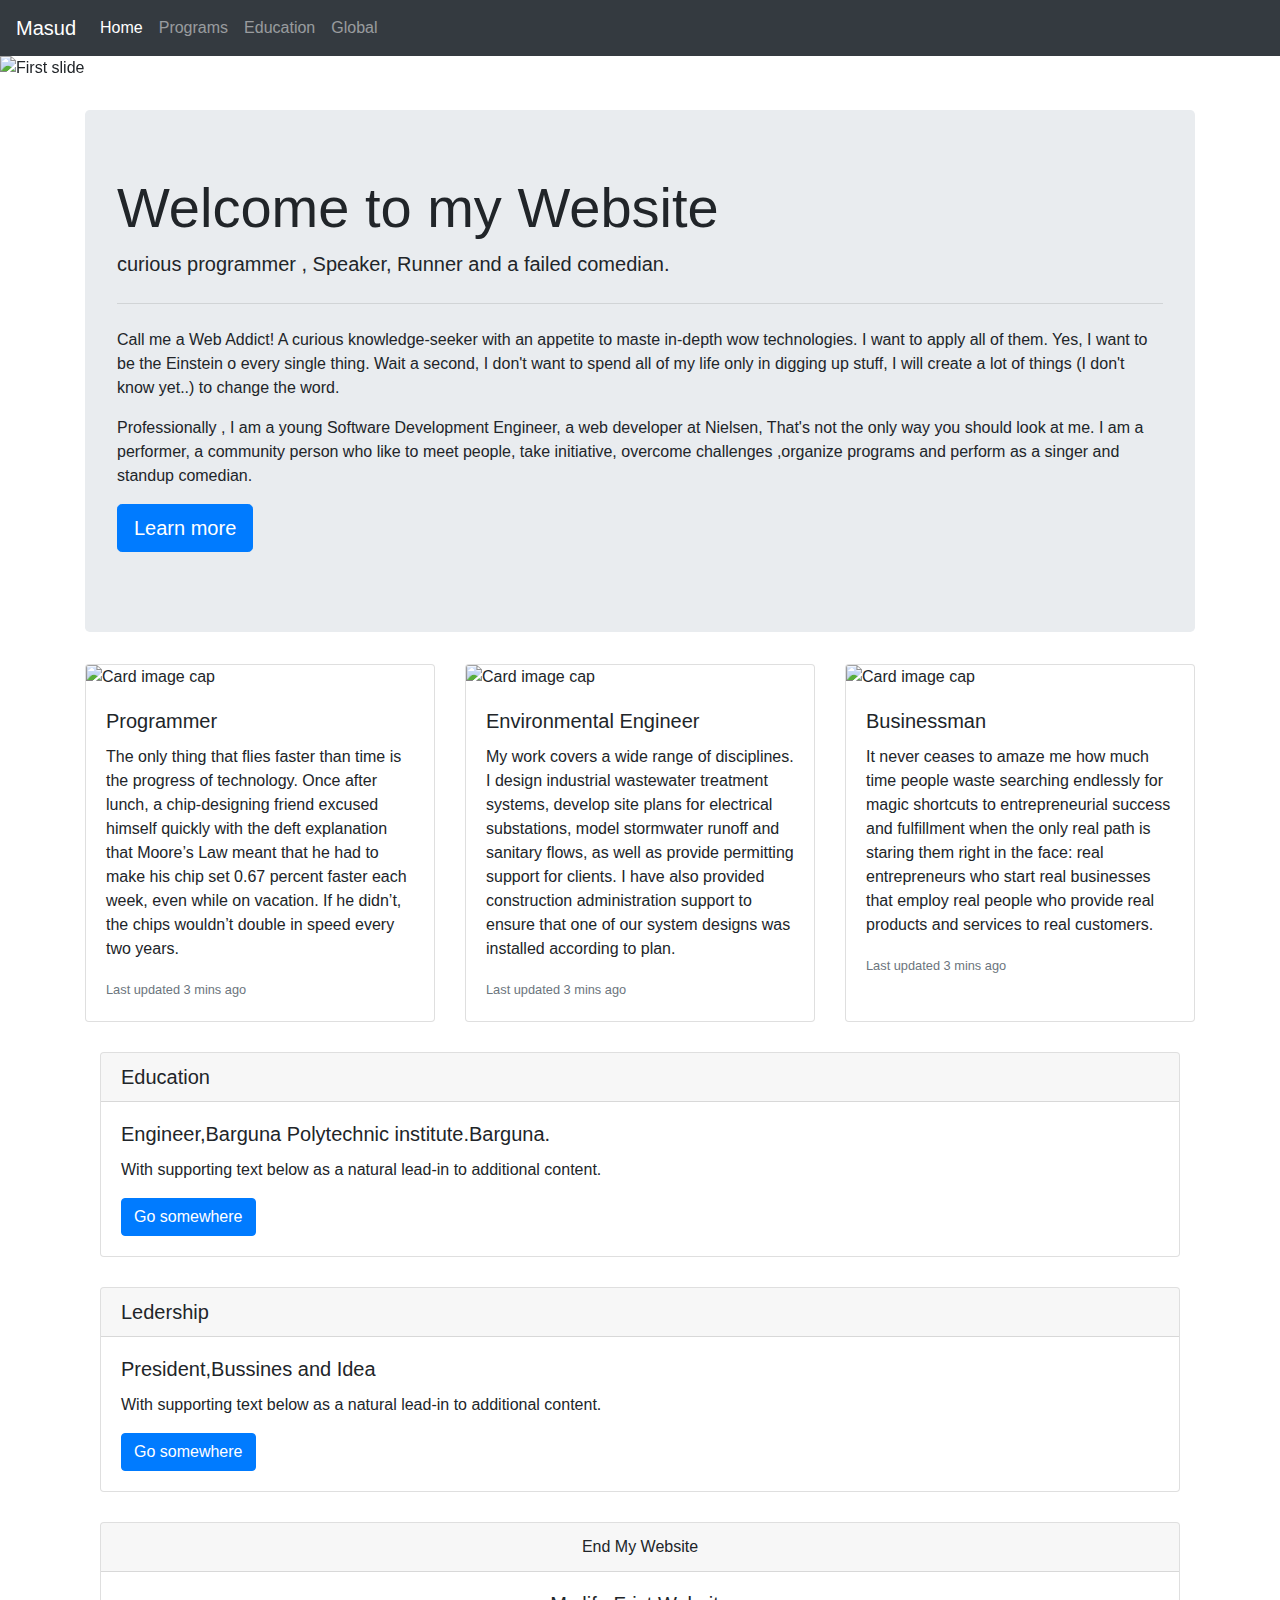
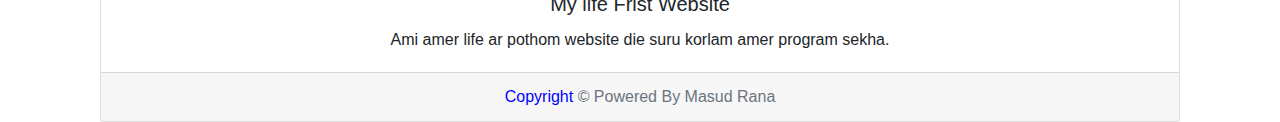
==== index.html @ ed03f157 "Update index.html" ====
<!doctype html>
<html lang="en">
  <head>
    <!-- Required meta tags -->
    <meta charset="utf-8">
    <meta name="viewport" content="width=device-width, initial-scale=1, shrink-to-fit=no">

    <!-- Bootstrap CSS -->
    <link rel="stylesheet" href="https://maxcdn.bootstrapcdn.com/bootstrap/4.0.0/css/bootstrap.min.css" integrity="sha384-Gn5384xqQ1aoWXA+058RXPxPg6fy4IWvTNh0E263XmFcJlSAwiGgFAW/dAiS6JXm" crossorigin="anonymous">

    <title>Masud Rana Profile</title>
	<style>
	.container{
	margin-top:30px;
	}
	</style>
  </head>
  <body>
  <nav class="navbar navbar-expand-lg navbar-dark bg-dark sticky-top">
  <a class="navbar-brand" href="#carouselExampleIndicators">Masud</a>
  <button class="navbar-toggler" type="button" data-toggle="collapse" data-target="#navbarNav" aria-controls="navbarNav" aria-expanded="false" aria-label="Toggle navigation">
    <span class="navbar-toggler-icon"></span>
  </button>
  <div class="collapse navbar-collapse" id="navbarNav">
    <ul class="navbar-nav">
      <li class="nav-item active">
        <a class="nav-link" href="#">Home<span class="sr-only">(current)</span></a>
      </li>
      <li class="nav-item">
        <a class="nav-link" href="#programs">Programs</a>
      </li>
      <li class="nav-item">
        <a class="nav-link" href="#education">Education</a>
      </li>
	  <li class="nav-item">
        <a class="nav-link" href="tempalate/index.html" target="_blank">Global</a>
      </li>
      </ul>
  </div>
</nav>
<div id="carouselExampleIndicators" class="carousel slide" data-ride="carousel">
  <ol class="carousel-indicators">
    <li data-target="#carouselExampleIndicators" data-slide-to="0" class="active"></li>
    <li data-target="#carouselExampleIndicators" data-slide-to="1"></li>
    <li data-target="#carouselExampleIndicators" data-slide-to="2"></li>
  </ol>
  <div class="carousel-inner">
    <div class="carousel-item active">
      <img class="d-block w-100" src="ma.jpg" alt="First slide">
    </div>
    <div class="carousel-item">
      <img class="d-block w-100" src="ma1.jpg" alt="Second slide">
    </div>
    <div class="carousel-item">
      <img class="d-block w-100" src="ma2.jpg" alt="Third slide">
    </div>
  </div>
  <a class="carousel-control-prev" href="#carouselExampleIndicators" role="button" data-slide="prev">
    <span class="carousel-control-prev-icon" aria-hidden="true"></span>
    <span class="sr-only">Previous</span>
  </a>
  <a class="carousel-control-next" href="#carouselExampleIndicators" role="button" data-slide="next">
    <span class="carousel-control-next-icon" aria-hidden="true"></span>
    <span class="sr-only">Next</span>
  </a>
</div>
<div class="container">
  <div class="jumbotron">
  <h1 class="display-4">Welcome to my Website</h1>
  <p class="lead">curious programmer , Speaker, Runner and a failed comedian.</p>
  <hr class="my-4">
  <p>Call me a Web Addict! A curious knowledge-seeker with an appetite to maste in-depth wow technologies. I want to apply all of them. Yes, I want to be the Einstein o every single thing. Wait a second, I don't want to spend all of my life only in digging up stuff, I will create a lot of things (I don't know yet..) to change the word.</p>
  <p>Professionally , I am a young Software Development Engineer, a web developer at Nielsen, That's not the only way you should look at me. I am a performer, a community person who like to meet people, take initiative, overcome challenges ,organize programs and perform as a singer and standup comedian. </p>
  <p class="lead">
    <a class="btn btn-primary btn-lg" href="https://www.facebook.com/profile.php?id=100009612967957" role="button">Learn more</a>
  </p>
</div>
</div>
<div id="programs"class="container">
<div class="card-deck">
  <div class="card">
    <img class="card-img-top" src="ma5.jpg" alt="Card image cap">
    <div class="card-body">
      <h5 class="card-title">Programmer</h5>
      <p class="card-text">The only thing that flies faster than time is the progress of technology. Once after lunch, a chip-designing friend excused himself quickly with the deft explanation that Moore’s Law meant that he had to make his chip set 0.67 percent faster each week, even while on vacation. If he didn’t, the chips wouldn’t double in speed every two years.</p>
      <p class="card-text"><small class="text-muted">Last updated 3 mins ago</small></p>
    </div>
  </div>
  <div class="card">
    <img class="card-img-top" src="ma4.jpg" alt="Card image cap">
    <div class="card-body">
      <h5 class="card-title">Environmental Engineer</h5>
      <p class="card-text">My work covers a wide range of disciplines. I design industrial wastewater treatment systems, develop site plans for electrical substations, model stormwater runoff and sanitary flows, as well as provide permitting support for clients. I have also provided construction administration support to ensure that one of our system designs was installed according to plan.</p>
      <p class="card-text"><small class="text-muted">Last updated 3 mins ago</small></p>
    </div>
  </div>
  <div class="card">
    <img class="card-img-top" src="ma3.jpg" alt="Card image cap">
    <div class="card-body">
      <h5 class="card-title">Businessman</h5>
      <p class="card-text">It never ceases to amaze me how much time people waste searching endlessly for magic shortcuts to entrepreneurial success and fulfillment when the only real path is staring them right in the face: real entrepreneurs who start real businesses that employ real people who provide real products and services to real customers.</p>
      <p class="card-text"><small class="text-muted">Last updated 3 mins ago</small></p>
    </div>
  </div>
</div>
<div id="education" class="container">
  <div class="card">
  <h5 class="card-header">Education</h5>
  <div class="card-body">
    <h5 class="card-title">Engineer,Barguna Polytechnic institute.Barguna.</h5>
    <p class="card-text">With supporting text below as a natural lead-in to additional content.</p>
    <a href="#" class="btn btn-primary">Go somewhere</a>
  </div>
</div>
</div>
<div class="container">
  <div class="card">
  <h5 class="card-header">Ledership</h5>
  <div class="card-body">
    <h5 class="card-title">President,Bussines and Idea</h5>
    <p class="card-text">With supporting text below as a natural lead-in to additional content.</p>
    <a href="#" class="btn btn-primary">Go somewhere</a>
  </div>
</div>
</div>
	<div class="container">
  <div class="card text-center">
  <div class="card-header">
    End My Website
  </div>
  <div class="card-body">
    <h5 class="card-title">My life Frist Website</h5>
    <p class="card-text">Ami amer life ar pothom website die suru korlam amer program sekha.</p>
  </div>
  <div class="card-footer text-muted">
  <font color="blue">Copyright</font> &copy; Powered By Masud Rana
  </div>
</div>
</div>

    <!-- Optional JavaScript -->
    <!-- jQuery first, then Popper.js, then Bootstrap JS -->
    <script src="https://code.jquery.com/jquery-3.2.1.slim.min.js" integrity="sha384-KJ3o2DKtIkvYIK3UENzmM7KCkRr/rE9/Qpg6aAZGJwFDMVNA/GpGFF93hXpG5KkN" crossorigin="anonymous"></script>
    <script src="https://cdnjs.cloudflare.com/ajax/libs/popper.js/1.12.9/umd/popper.min.js" integrity="sha384-ApNbgh9B+Y1QKtv3Rn7W3mgPxhU9K/ScQsAP7hUibX39j7fakFPskvXusvfa0b4Q" crossorigin="anonymous"></script>
    <script src="https://maxcdn.bootstrapcdn.com/bootstrap/4.0.0/js/bootstrap.min.js" integrity="sha384-JZR6Spejh4U02d8jOt6vLEHfe/JQGiRRSQQxSfFWpi1MquVdAyjUar5+76PVCmYl" crossorigin="anonymous"></script>
  </body>
 
</html>
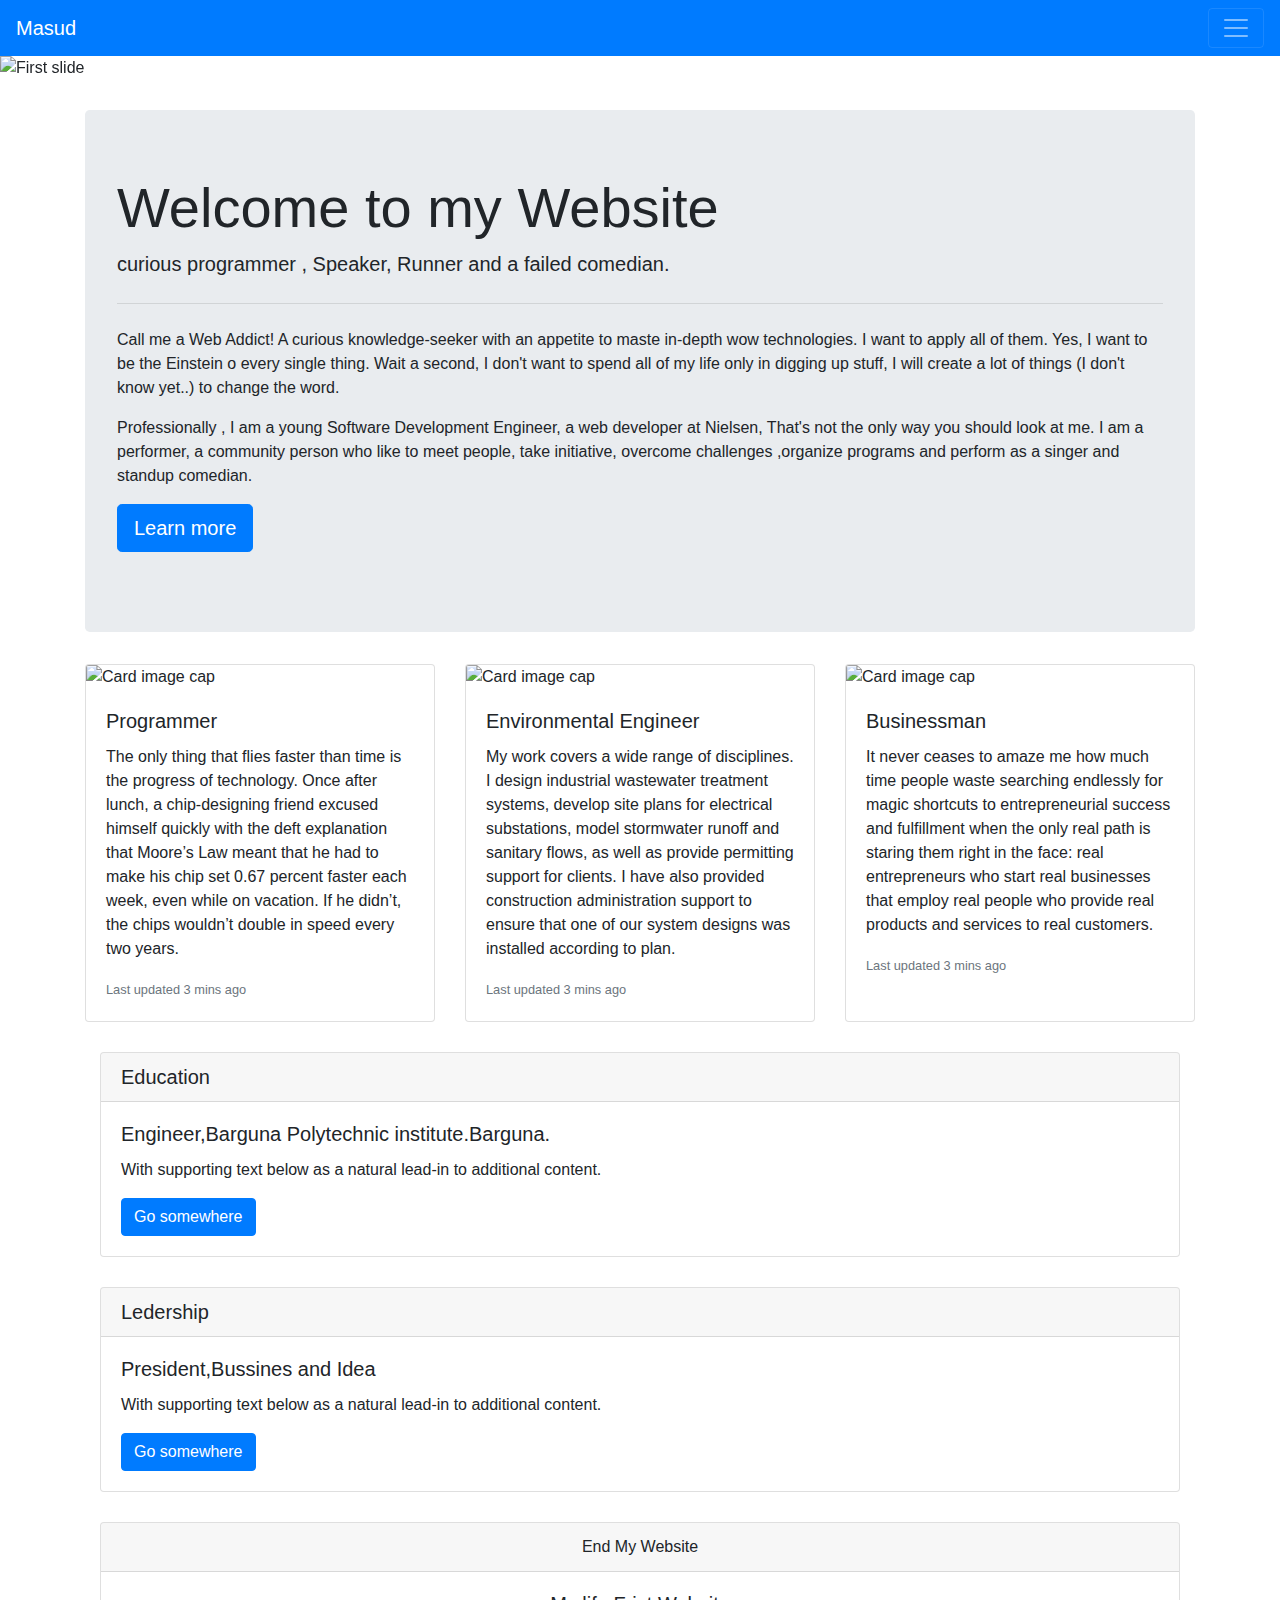
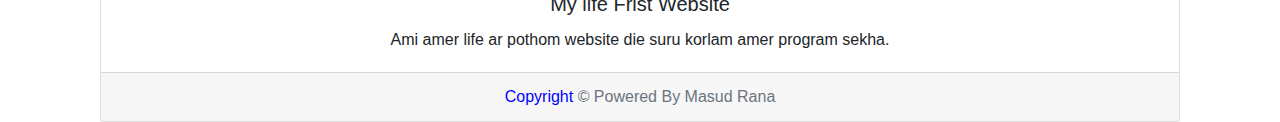
==== commit dd80a2bb: "Update index.html" ====
--- a/index.html
+++ b/index.html
@@ -16,26 +16,42 @@
 	</style>
   </head>
   <body>
-  <nav class="navbar navbar-expand-lg navbar-dark bg-dark sticky-top">
-  <a class="navbar-brand" href="#carouselExampleIndicators">Masud</a>
-  <button class="navbar-toggler" type="button" data-toggle="collapse" data-target="#navbarNav" aria-controls="navbarNav" aria-expanded="false" aria-label="Toggle navigation">
+    <nav class="navbar navbar-dark bg-primary sticky-top">
+  <a class="navbar-brand" href="#">Masud</a>
+  <button class="navbar-toggler" type="button" data-toggle="collapse" data-target="#navbarSupportedContent" aria-controls="navbarSupportedContent" aria-expanded="false" aria-label="Toggle navigation">
     <span class="navbar-toggler-icon"></span>
   </button>
-  <div class="collapse navbar-collapse" id="navbarNav">
-    <ul class="navbar-nav">
+
+  <div class="collapse navbar-collapse" id="navbarSupportedContent">
+    <ul class="navbar-nav mr-auto">
       <li class="nav-item active">
         <a class="nav-link" href="#">Home<span class="sr-only">(current)</span></a>
       </li>
       <li class="nav-item">
-        <a class="nav-link" href="#programs">Programs</a>
+        <a class="nav-link" href="#">Profile</a>
+      </li>
+      <li class="nav-item dropdown">
+        <a class="nav-link dropdown-toggle" href="#" id="navbarDropdown" role="button" data-toggle="dropdown" aria-haspopup="true" aria-expanded="false">
+          About
+        </a>
+        <div class="dropdown-menu" aria-labelledby="navbarDropdown">
+          <a class="dropdown-item" href="#">Masud</a>
+          <a class="dropdown-item" href="#">Notification</a>
+          <div class="dropdown-divider"></div>
+          <a class="dropdown-item" href="#">Comment</a>
+        </div>
       </li>
       <li class="nav-item">
-        <a class="nav-link" href="#education">Education</a>
+        <a class="nav-link disabled" href="#">Page</a>
       </li>
-	  <li class="nav-item">
-        <a class="nav-link" href="tempalate/index.html" target="_blank">Global</a>
+	   <li class="nav-item">
+        <a class="nav-link disabled" href="#">Contact</a>
       </li>
-      </ul>
+    </ul>
+    <form class="form-inline my-2 my-lg-0">
+      <input class="form-control mr-sm-2" type="search" placeholder="Search" aria-label="Search">
+      <button class="btn btn-outline-success my-2 my-sm-0" type="submit">Search</button>
+    </form>
   </div>
 </nav>
 <div id="carouselExampleIndicators" class="carousel slide" data-ride="carousel">
@@ -76,7 +92,7 @@
   </p>
 </div>
 </div>
-<div id="programs"class="container">
+<div class="container">
 <div class="card-deck">
   <div class="card">
     <img class="card-img-top" src="ma5.jpg" alt="Card image cap">
@@ -103,7 +119,7 @@
     </div>
   </div>
 </div>
-<div id="education" class="container">
+<div class="container">
   <div class="card">
   <h5 class="card-header">Education</h5>
   <div class="card-body">
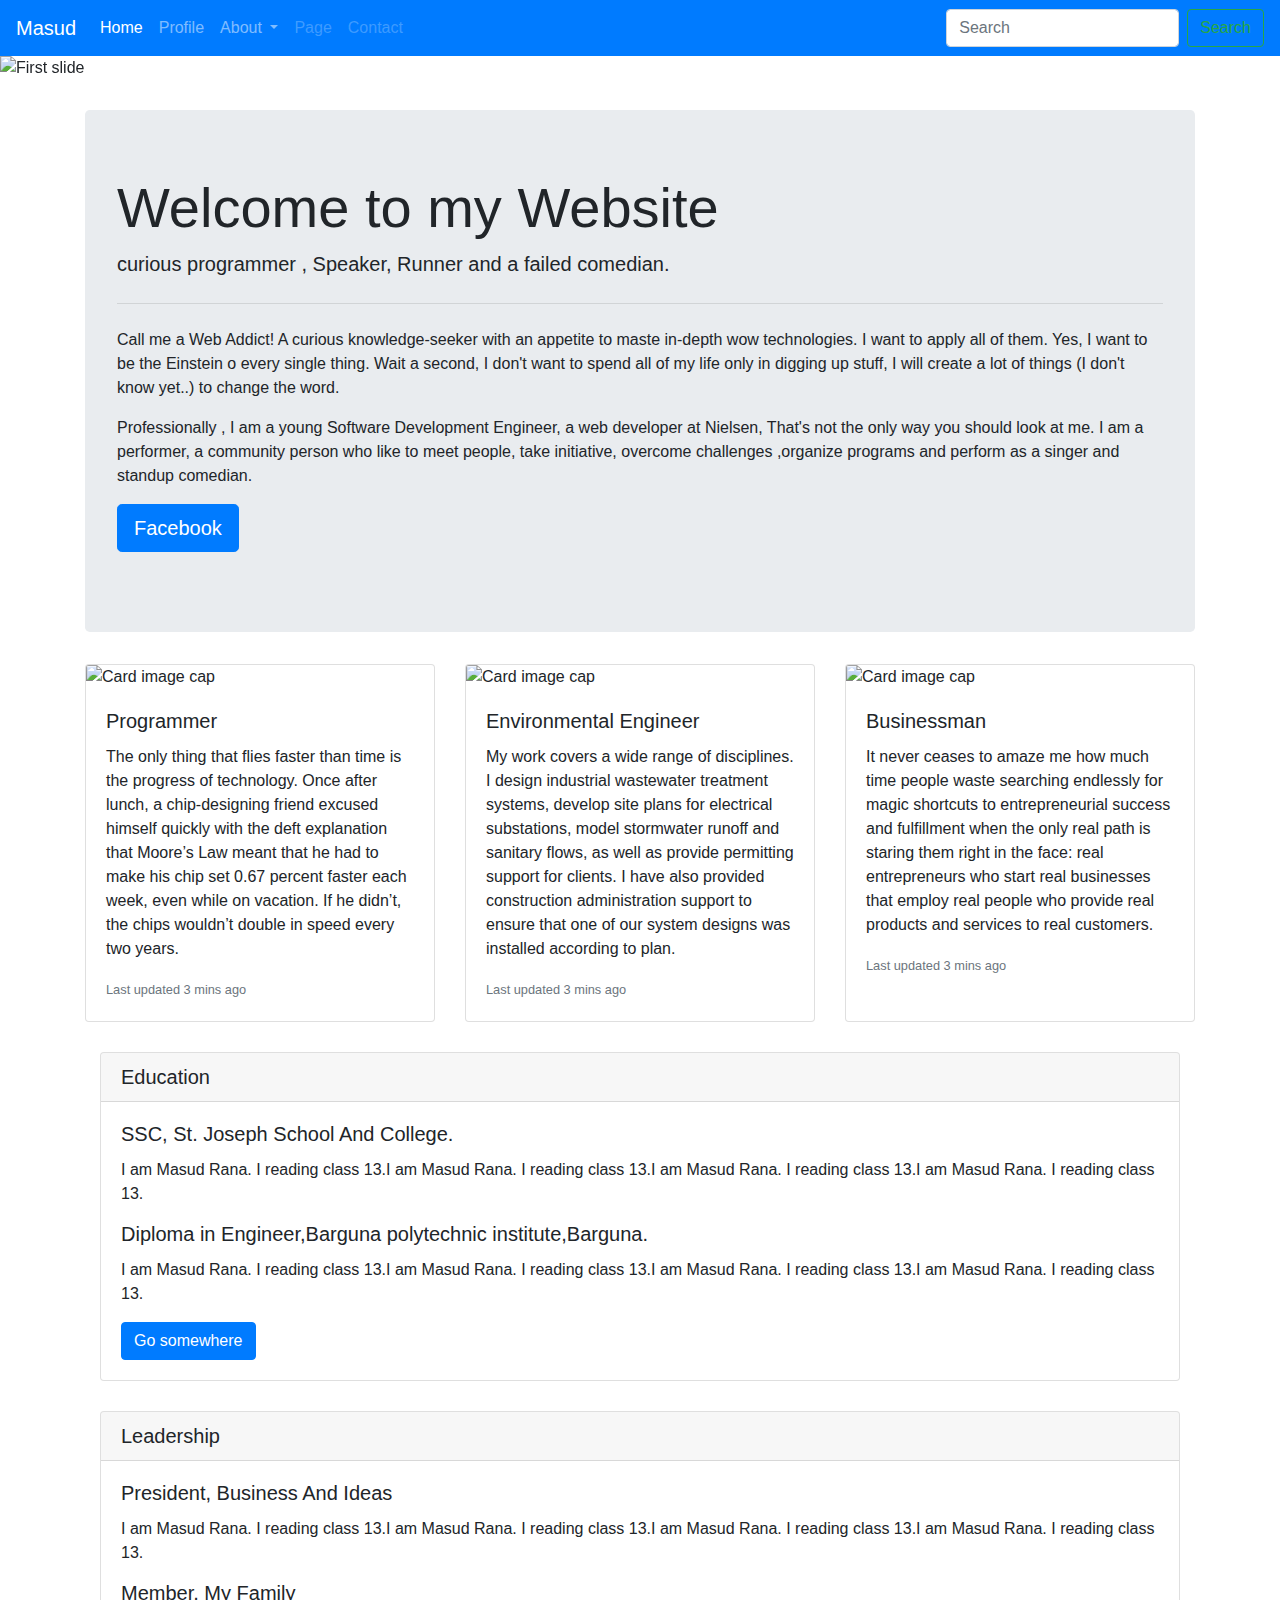
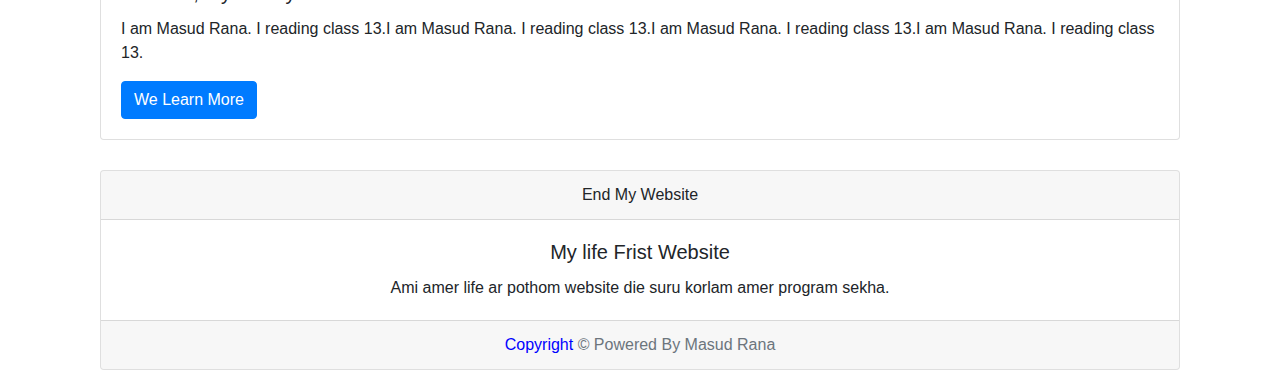
==== commit 34fb04bd: "Update index.html" ====
--- a/index.html
+++ b/index.html
@@ -16,7 +16,7 @@
 	</style>
   </head>
   <body>
-    <nav class="navbar navbar-dark bg-primary sticky-top">
+    <nav class="navbar navbar-expand-lg navbar-dark bg-primary sticky-top">
   <a class="navbar-brand" href="#">Masud</a>
   <button class="navbar-toggler" type="button" data-toggle="collapse" data-target="#navbarSupportedContent" aria-controls="navbarSupportedContent" aria-expanded="false" aria-label="Toggle navigation">
     <span class="navbar-toggler-icon"></span>
@@ -88,7 +88,7 @@
   <p>Call me a Web Addict! A curious knowledge-seeker with an appetite to maste in-depth wow technologies. I want to apply all of them. Yes, I want to be the Einstein o every single thing. Wait a second, I don't want to spend all of my life only in digging up stuff, I will create a lot of things (I don't know yet..) to change the word.</p>
   <p>Professionally , I am a young Software Development Engineer, a web developer at Nielsen, That's not the only way you should look at me. I am a performer, a community person who like to meet people, take initiative, overcome challenges ,organize programs and perform as a singer and standup comedian. </p>
   <p class="lead">
-    <a class="btn btn-primary btn-lg" href="https://www.facebook.com/profile.php?id=100009612967957" role="button">Learn more</a>
+    <a class="btn btn-primary btn-lg" href="https://www.facebook.com/profile.php?id=100009612967957" role="button">Facebook</a>
   </p>
 </div>
 </div>
@@ -123,19 +123,23 @@
   <div class="card">
   <h5 class="card-header">Education</h5>
   <div class="card-body">
-    <h5 class="card-title">Engineer,Barguna Polytechnic institute.Barguna.</h5>
-    <p class="card-text">With supporting text below as a natural lead-in to additional content.</p>
+    <h5 class="card-title">SSC, St. Joseph School And College.</h5>
+    <p class="card-text">I am Masud Rana. I reading class 13.I am Masud Rana. I reading class 13.I am Masud Rana. I reading class 13.I am Masud Rana. I reading class 13.</p>
+	<h5 class="card-title">Diploma in Engineer,Barguna polytechnic institute,Barguna.</h5>
+    <p class="card-text">I am Masud Rana. I reading class 13.I am Masud Rana. I reading class 13.I am Masud Rana. I reading class 13.I am Masud Rana. I reading class 13.</p>
     <a href="#" class="btn btn-primary">Go somewhere</a>
   </div>
 </div>
 </div>
 <div class="container">
   <div class="card">
-  <h5 class="card-header">Ledership</h5>
+  <h5 class="card-header">Leadership</h5>
   <div class="card-body">
-    <h5 class="card-title">President,Bussines and Idea</h5>
-    <p class="card-text">With supporting text below as a natural lead-in to additional content.</p>
-    <a href="#" class="btn btn-primary">Go somewhere</a>
+    <h5 class="card-title">President, Business And Ideas</h5>
+    <p class="card-text">I am Masud Rana. I reading class 13.I am Masud Rana. I reading class 13.I am Masud Rana. I reading class 13.I am Masud Rana. I reading class 13.</p>
+	<h5 class="card-title">Member, My Family</h5>
+    <p class="card-text">I am Masud Rana. I reading class 13.I am Masud Rana. I reading class 13.I am Masud Rana. I reading class 13.I am Masud Rana. I reading class 13.</p>
+    <a href="https://www.rrfonline.com/" class="btn btn-primary">We Learn More</a>
   </div>
 </div>
 </div>
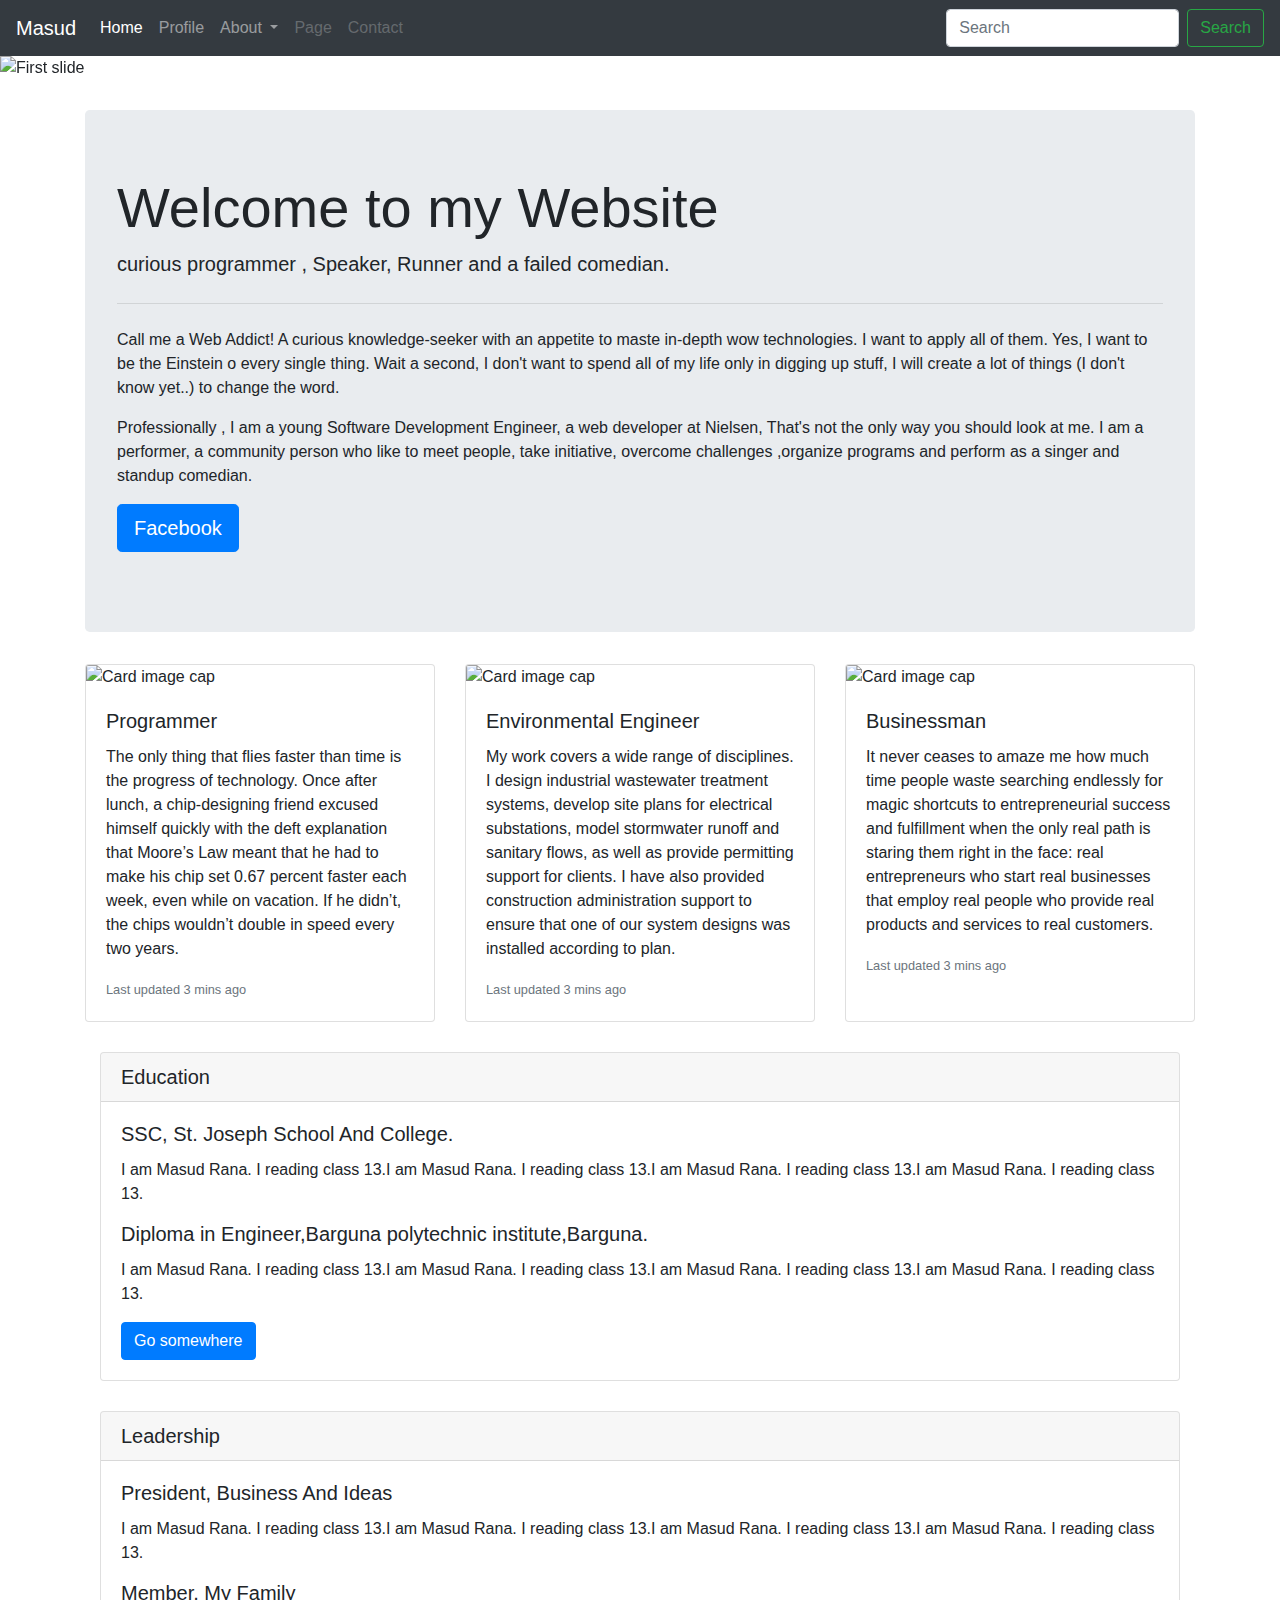
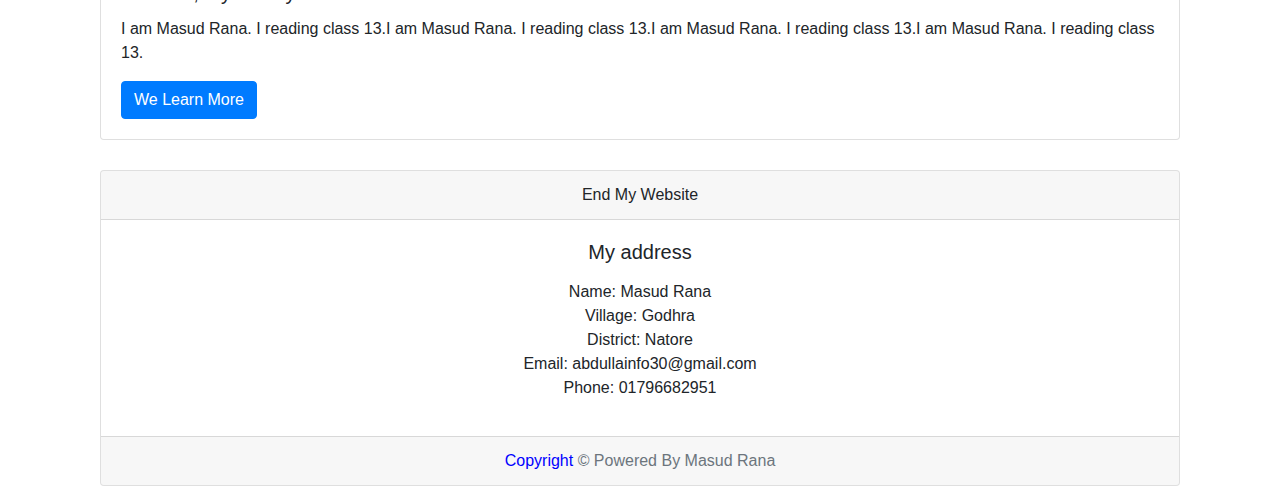
==== commit 82ba7305: "Update index.html" ====
--- a/index.html
+++ b/index.html
@@ -16,7 +16,7 @@
 	</style>
   </head>
   <body>
-    <nav class="navbar navbar-expand-lg navbar-dark bg-primary sticky-top">
+    <nav class="navbar navbar-expand-lg navbar-dark bg-dark sticky-top">
   <a class="navbar-brand" href="#">Masud</a>
   <button class="navbar-toggler" type="button" data-toggle="collapse" data-target="#navbarSupportedContent" aria-controls="navbarSupportedContent" aria-expanded="false" aria-label="Toggle navigation">
     <span class="navbar-toggler-icon"></span>
@@ -28,21 +28,21 @@
         <a class="nav-link" href="#">Home<span class="sr-only">(current)</span></a>
       </li>
       <li class="nav-item">
-        <a class="nav-link" href="#">Profile</a>
+        <a class="nav-link" href="#profile">Profile</a>
       </li>
       <li class="nav-item dropdown">
         <a class="nav-link dropdown-toggle" href="#" id="navbarDropdown" role="button" data-toggle="dropdown" aria-haspopup="true" aria-expanded="false">
           About
         </a>
         <div class="dropdown-menu" aria-labelledby="navbarDropdown">
-          <a class="dropdown-item" href="#">Masud</a>
+          <a class="dropdown-item" href="#about">Masud</a>
           <a class="dropdown-item" href="#">Notification</a>
           <div class="dropdown-divider"></div>
           <a class="dropdown-item" href="#">Comment</a>
         </div>
       </li>
       <li class="nav-item">
-        <a class="nav-link disabled" href="#">Page</a>
+        <a class="nav-link disabled" href="https://www.facebook.com/Bangla.hadis2/">Page</a>
       </li>
 	   <li class="nav-item">
         <a class="nav-link disabled" href="#">Contact</a>
@@ -92,7 +92,7 @@
   </p>
 </div>
 </div>
-<div class="container">
+<div id="profile"class="container">
 <div class="card-deck">
   <div class="card">
     <img class="card-img-top" src="ma5.jpg" alt="Card image cap">
@@ -131,7 +131,7 @@
   </div>
 </div>
 </div>
-<div class="container">
+<div id="about"class="container">
   <div class="card">
   <h5 class="card-header">Leadership</h5>
   <div class="card-body">
@@ -149,8 +149,14 @@
     End My Website
   </div>
   <div class="card-body">
-    <h5 class="card-title">My life Frist Website</h5>
-    <p class="card-text">Ami amer life ar pothom website die suru korlam amer program sekha.</p>
+    <h5 class="card-title">My address</h5>
+    <p class="card-text"><address>
+	  Name: Masud Rana<br>
+	  Village: Godhra<br>
+	  District: Natore<br>
+	  Email: abdullainfo30@gmail.com<br>
+	  Phone: 01796682951<br>
+	  </address></p>
   </div>
   <div class="card-footer text-muted">
   <font color="blue">Copyright</font> &copy; Powered By Masud Rana
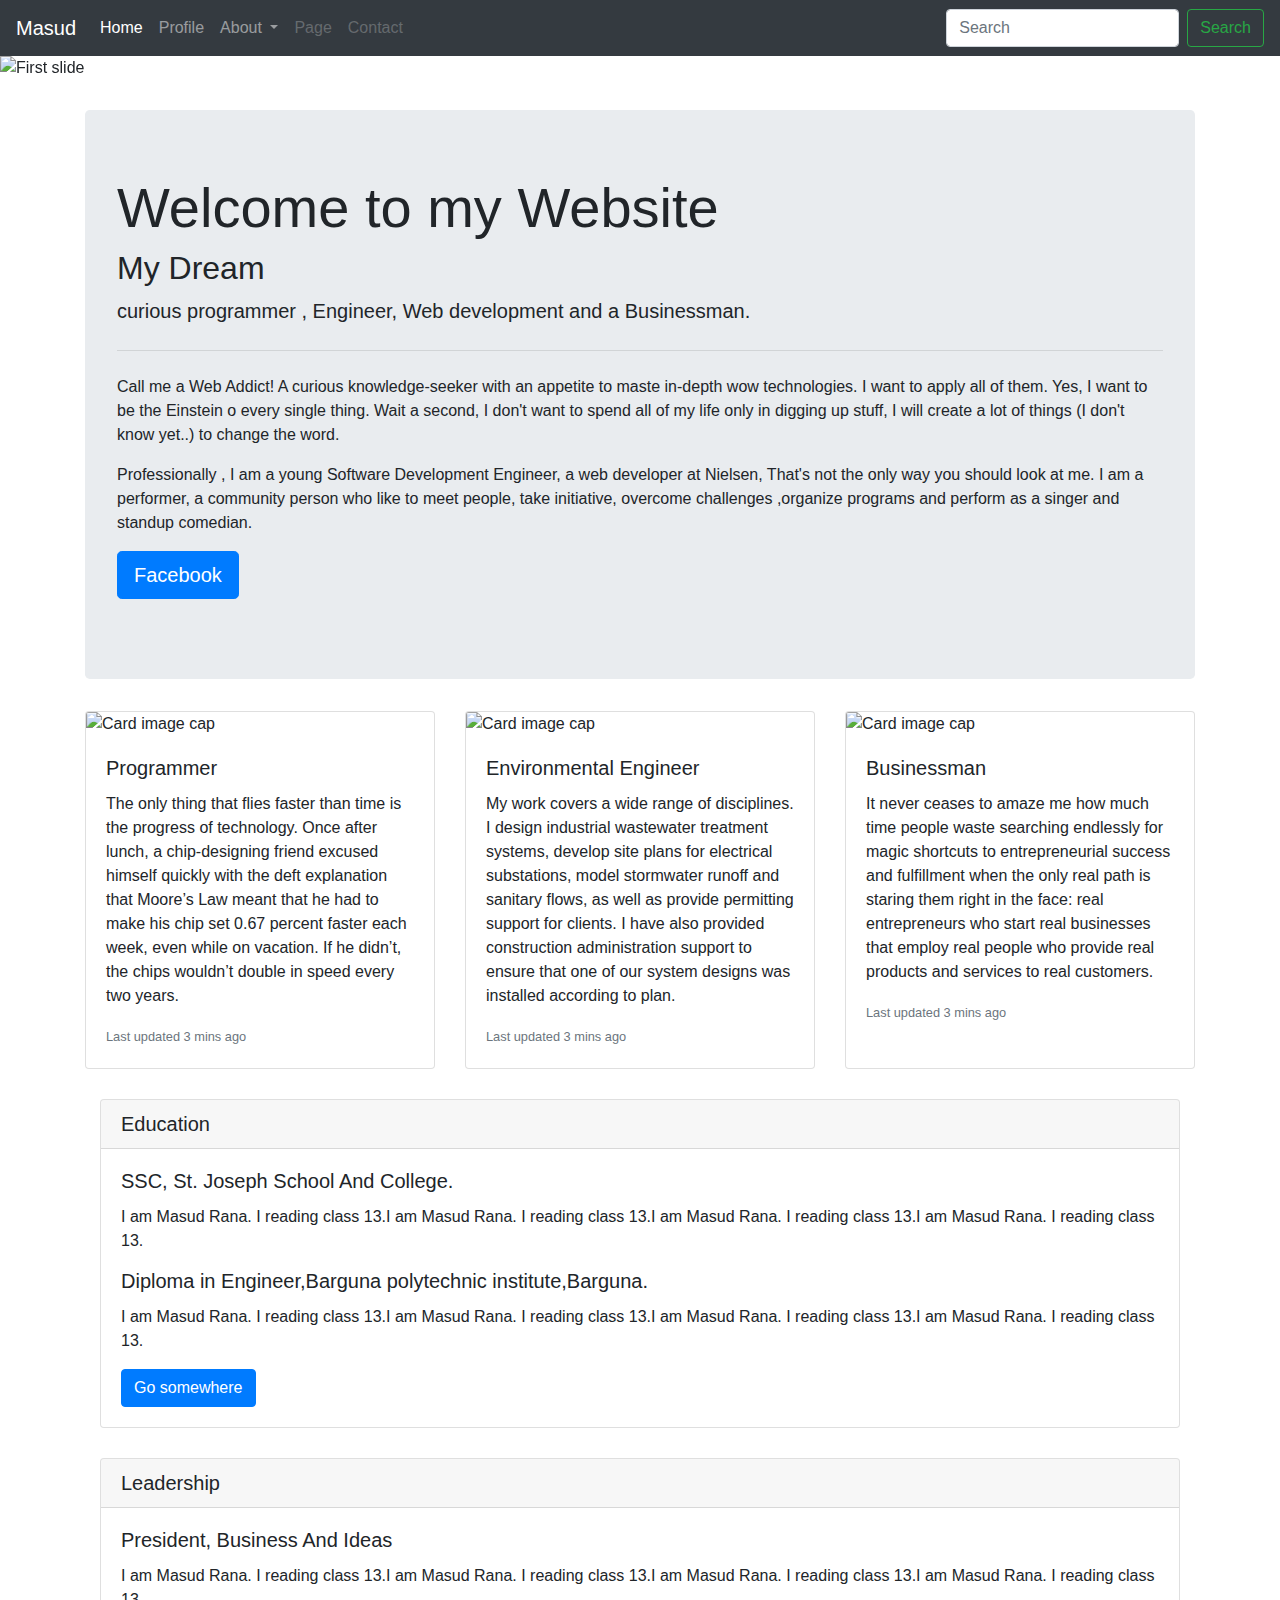
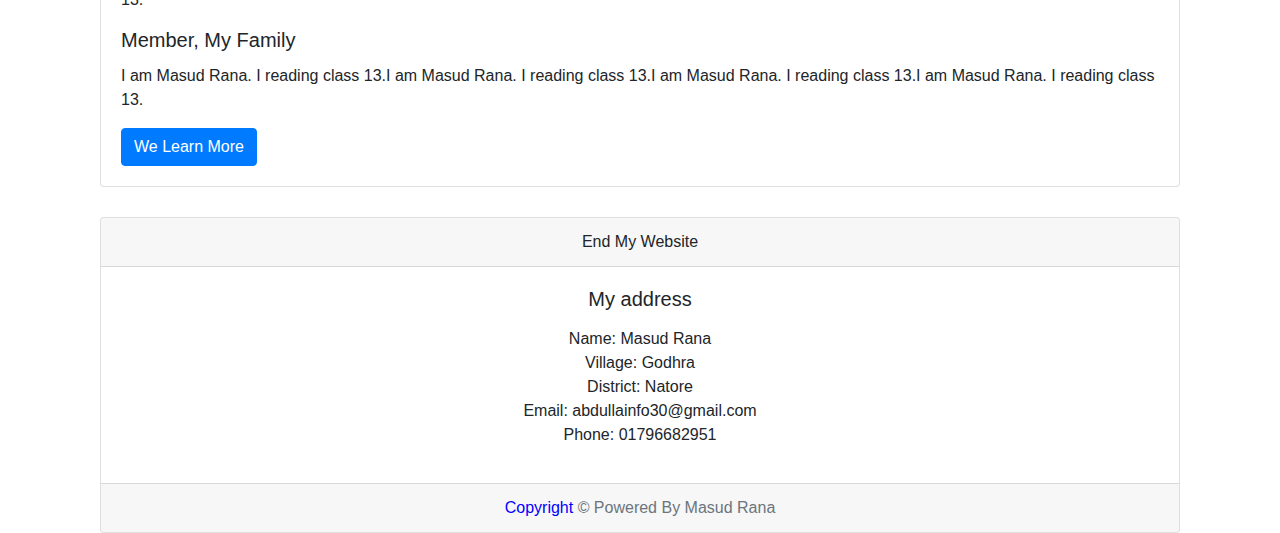
==== commit 8824821b: "Update index.html" ====
--- a/index.html
+++ b/index.html
@@ -83,7 +83,8 @@
 <div class="container">
   <div class="jumbotron">
   <h1 class="display-4">Welcome to my Website</h1>
-  <p class="lead">curious programmer , Speaker, Runner and a failed comedian.</p>
+	  <h2>My Dream</h2>
+  <p class="lead">curious programmer , Engineer, Web development and a Businessman.</p>
   <hr class="my-4">
   <p>Call me a Web Addict! A curious knowledge-seeker with an appetite to maste in-depth wow technologies. I want to apply all of them. Yes, I want to be the Einstein o every single thing. Wait a second, I don't want to spend all of my life only in digging up stuff, I will create a lot of things (I don't know yet..) to change the word.</p>
   <p>Professionally , I am a young Software Development Engineer, a web developer at Nielsen, That's not the only way you should look at me. I am a performer, a community person who like to meet people, take initiative, overcome challenges ,organize programs and perform as a singer and standup comedian. </p>
